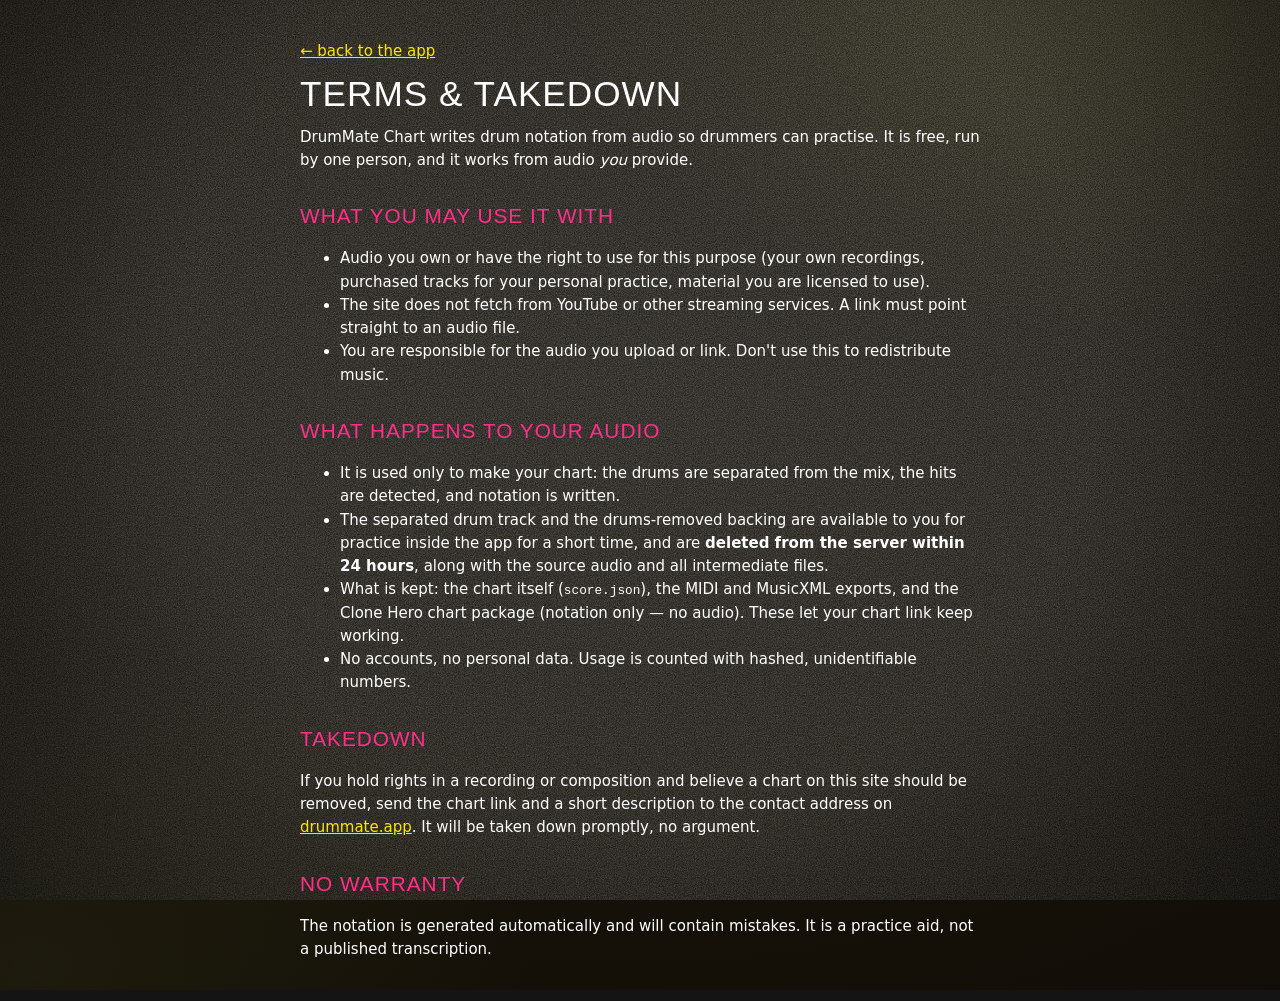
==== frontend/terms.html @ e9459ebd "Public site works from the user's own audio: upload first, direct audio links second, no streaming s" ====
<!doctype html>
<html lang="en">
<head>
<meta charset="utf-8">
<meta name="viewport" content="width=device-width, initial-scale=1">
<title>DrumMate Chart — Terms & takedown</title>
<link rel="stylesheet" href="style.css">
<style>
  .doc{max-width:720px; margin:40px auto; padding:0 20px; line-height:1.55}
  .doc h1{font-family:var(--f-display); font-weight:400; font-size:2.2rem; margin:0 0 6px}
  .doc h2{font-family:var(--f-display); font-weight:400; font-size:1.3rem; margin:28px 0 6px; color:var(--pink)}
  .doc p, .doc li{color:var(--white)}
  .doc code{font-family:var(--f-mono); font-size:.85em}
  .doc a{color:var(--yellow)}
</style>
</head>
<body>
<main class="doc">
  <p><a href="./">&larr; back to the app</a></p>
  <h1>Terms &amp; takedown</h1>
  <p class="muted">DrumMate Chart writes drum notation from audio so drummers can practise. It is free, run by one person, and it works from audio <em>you</em> provide.</p>

  <h2>What you may use it with</h2>
  <ul>
    <li>Audio you own or have the right to use for this purpose (your own recordings, purchased tracks for your personal practice, material you are licensed to use).</li>
    <li>The site does not fetch from YouTube or other streaming services. A link must point straight to an audio file.</li>
    <li>You are responsible for the audio you upload or link. Don't use this to redistribute music.</li>
  </ul>

  <h2>What happens to your audio</h2>
  <ul>
    <li>It is used only to make your chart: the drums are separated from the mix, the hits are detected, and notation is written.</li>
    <li>The separated drum track and the drums-removed backing are available to you for practice inside the app for a short time, and are <strong>deleted from the server within 24 hours</strong>, along with the source audio and all intermediate files.</li>
    <li>What is kept: the chart itself (<code>score.json</code>), the MIDI and MusicXML exports, and the Clone Hero chart package (notation only — no audio). These let your chart link keep working.</li>
    <li>No accounts, no personal data. Usage is counted with hashed, unidentifiable numbers.</li>
  </ul>

  <h2>Takedown</h2>
  <p>If you hold rights in a recording or composition and believe a chart on this site should be removed, send the chart link and a short description to
  the contact address on <a href="https://drummate.app">drummate.app</a>. It will be taken down promptly, no argument.</p>

  <h2>No warranty</h2>
  <p>The notation is generated automatically and will contain mistakes. It is a practice aid, not a published transcription.</p>
</main>
</body>
</html>
---- frontend/style.css ----
/* ============================================================
   DRUMMATE CHART — retro pop-punk neubrutalism (family skin)
   ============================================================ */
:root{
  --bg:     #141414;
  --panel:  rgba(31,29,28,.86);
  --paper:  #f7f0e4;
  --ink:    #000;
  --pink:   #ff2e88;
  --yellow: #ffe600;
  --red:    #ff2b2b;
  --lime:   #b6ff3c;
  --white:  #ffffff;
  --muted:  #c7c1b3;
  --line:   rgba(255,255,255,.28);

  --border:    4px solid #000;
  --border-w:  4px solid var(--white);
  --border-w2: 2px solid var(--white);
  --shadow:       7px 7px 0 #000;
  --shadow-pink:  7px 7px 0 var(--pink);
  --shadow-sm:    4px 4px 0 #000;
  --shadow-xs:    3px 3px 0 #000;

  --f-display: "Anton", Impact, sans-serif;
  --f-marker:  "Permanent Marker", cursive;
  --f-body:    "Space Grotesk", system-ui, sans-serif;
  --f-mono:    "JetBrains Mono", monospace;
}
*{box-sizing:border-box}
html,body{margin:0;padding:0}
body{
  position:relative;
  background:var(--bg); color:var(--white);
  font:15px/1.5 var(--f-body);
  -webkit-font-smoothing:antialiased;
  overflow-x:hidden;
}
/* dirty concrete backdrop + film grain, straight from the mothership */
body::before{
  content:""; position:fixed; inset:-10%; z-index:-2;
  background:
    radial-gradient(58% 55% at 80% 6%,  rgba(150,160,70,.16), transparent 60%),
    radial-gradient(55% 50% at 10% 98%, rgba(110,120,50,.12), transparent 60%),
    radial-gradient(120% 120% at 50% 45%, #1c1913 0%, #141008 45%, #080705 100%);
}
body::after{
  content:""; position:fixed; inset:0; z-index:-2; pointer-events:none;
  background-image:
    radial-gradient(circle at 50% 40%, transparent 55%, rgba(0,0,0,.55) 100%),
    url("data:image/svg+xml,%3Csvg xmlns='http://www.w3.org/2000/svg' width='220' height='220'%3E%3Cfilter id='n'%3E%3CfeTurbulence type='fractalNoise' baseFrequency='0.9' numOctaves='3' stitchTiles='stitch'/%3E%3CfeColorMatrix type='saturate' values='0'/%3E%3C/filter%3E%3Crect width='100%25' height='100%25' filter='url(%23n)' opacity='0.5'/%3E%3C/svg%3E");
  background-size:100% 100%, 220px 220px;
  opacity:.75;
}
.hidden{display:none !important}
h1,h2{margin:0 0 .3em}
h1{
  font-family:var(--f-display); font-weight:400;
  font-size:clamp(2.2rem,6vw,3.6rem);
  line-height:.92; letter-spacing:1px; text-transform:uppercase;
}
h1 .hl{color:var(--pink); text-shadow:4px 4px 0 #000}
h2{font-family:var(--f-display); font-weight:400; font-size:1.5rem; letter-spacing:1px; text-transform:uppercase}
.muted{color:var(--muted)} .small{font-size:.85rem}
u{text-decoration-color:var(--pink); text-underline-offset:3px}
::selection{background:var(--pink); color:#fff}

/* ── nav ────────────────────────────────────────────────── */
.topbar{
  display:flex; align-items:center; justify-content:space-between;
  padding:.7rem 1.25rem; position:sticky; top:0; z-index:60;
  background:var(--bg); border-bottom:var(--border-w);
}
.brand{display:flex; align-items:center; gap:.6rem; text-decoration:none; color:inherit}
.brand:hover em{text-decoration:underline; text-decoration-thickness:3px}
.brand .logo{width:1.6rem; height:1.6rem; display:block; filter:drop-shadow(2px 2px 0 #000)}
.brand span{font-family:var(--f-display); font-size:1.4rem; letter-spacing:1px}
.brand em{color:var(--pink); font-style:normal}
.topbar-right{display:flex; align-items:center; gap:10px}

.nav-cta{background:var(--yellow); color:#000; border:var(--border); box-shadow:var(--shadow-xs);
  padding:.45rem .9rem; font-weight:700; text-transform:uppercase; font-size:.78rem; letter-spacing:1px;
  text-decoration:none; white-space:nowrap; transition:transform .1s, box-shadow .1s}
.nav-cta:hover{transform:translate(-2px,-2px); box-shadow:6px 6px 0 #000}
.promo{display:flex; align-items:center; justify-content:space-between; gap:16px; flex-wrap:wrap;
  margin:22px 0 6px; padding:16px 18px; background:var(--panel); border:var(--border-w); box-shadow:var(--shadow-pink)}
.promo-text{display:flex; flex-direction:column; gap:3px}
.promo-text b{font-family:var(--f-display); font-weight:400; font-size:1.25rem; letter-spacing:1px; text-transform:uppercase}
.promo-text span{color:var(--muted)} .promo-text em{color:var(--pink); font-style:normal}
.promo-btn{text-decoration:none; display:inline-block}
@media (max-width:720px){ .nav-cta{display:none} }
@media print{ .promo,.nav-cta{display:none !important} }

/* ── controls ───────────────────────────────────────────── */
button,.ghost,select,input,a.ghost{font:inherit; color:inherit}
button{cursor:pointer; border:3px solid #000; background:var(--white); color:#000;
  box-shadow:var(--shadow-xs); padding:8px 14px; border-radius:0;
  font-family:var(--f-body); font-weight:700;
  transition:transform .08s, box-shadow .08s}
button:hover{transform:translate(-2px,-2px); box-shadow:5px 5px 0 #000}
button:active{transform:translate(2px,2px); box-shadow:1px 1px 0 #000}
button:disabled{opacity:.45; cursor:not-allowed; transform:none; box-shadow:var(--shadow-xs)}
.primary{
  background:var(--yellow); color:#000; border:var(--border); box-shadow:var(--shadow-sm);
  font-family:var(--f-display); font-weight:400; letter-spacing:1px;
  text-transform:uppercase; font-size:1.05rem; padding:.55rem 1.2rem;
}
.primary:hover{transform:translate(-3px,-3px); box-shadow:7px 7px 0 #000}
.ghost{
  background:transparent; color:var(--white); text-decoration:none;
  display:inline-flex; align-items:center; padding:7px 12px;
  border:var(--border-w2); box-shadow:none; font-weight:700;
  text-transform:uppercase; font-size:.8rem; letter-spacing:1px;
}
.ghost:hover{background:var(--pink); border-color:var(--pink); color:#fff; transform:none; box-shadow:var(--shadow-xs)}
.ghost.small{padding:4px 9px; font-size:.72rem}
input[type=text],input[type=url],input[type=number],select{
  background:var(--paper); border:3px solid #000; color:#000;
  border-radius:0; padding:10px 12px; width:100%;
  font-family:var(--f-mono); font-size:.9rem;
}
input:focus,select:focus{outline:3px solid var(--pink); outline-offset:0}
input::placeholder{color:#77705f}
input[type=range]{accent-color:var(--pink); width:100%}
.check{display:flex; align-items:center; gap:7px; white-space:nowrap}
.check input{accent-color:var(--pink); width:auto; transform:scale(1.15)}

/* ── layout ─────────────────────────────────────────────── */
.view{max-width:1180px; margin:0 auto; padding:26px 18px 60px}
.hero{text-align:center; margin:34px 0 26px}
.hero .sub{max-width:640px; margin:.8rem auto 0; color:var(--muted); font-size:1rem}
.card{
  position:relative;
  background:var(--panel); border:var(--border-w); box-shadow:var(--shadow-pink);
  backdrop-filter:blur(3px); -webkit-backdrop-filter:blur(3px);
  padding:22px; max-width:760px; margin:0 auto;
}
.card .sticker{
  position:absolute; top:-1.1rem; right:6%; transform:rotate(6deg);
  font-family:var(--f-marker); font-size:.95rem; color:#000;
  background:var(--lime); border:3px solid #000; box-shadow:var(--shadow-xs);
  padding:.35rem .7rem; pointer-events:none;
}
.row{display:flex; gap:12px}
.row input{flex:1}
.or{display:flex; align-items:center; gap:12px; margin:16px 0;
  color:var(--muted); font-family:var(--f-mono); font-size:.8rem; text-transform:uppercase}
.or::before,.or::after{content:""; flex:1; height:2px; background:var(--line)}
.filedrop{display:block; text-align:center; padding:20px; border:3px dashed var(--line);
  color:var(--muted); cursor:pointer; font-family:var(--f-mono); font-size:.85rem}
.filedrop:hover,.filedrop.drag{border-color:var(--pink); color:var(--white); border-style:solid}
.opts{margin-top:16px; border-top:2px solid var(--line); padding-top:12px}
.opts summary{cursor:pointer; color:var(--muted); font-family:var(--f-mono);
  text-transform:uppercase; font-size:.8rem; letter-spacing:1px}
.grid{display:grid; grid-template-columns:repeat(auto-fit,minmax(180px,1fr));
  gap:12px; margin-top:14px}
.grid label{display:flex; flex-direction:column; gap:5px; font-size:.8rem;
  color:var(--muted); font-family:var(--f-mono); text-transform:uppercase}
.grid label.check{flex-direction:row; align-items:center}
.error{color:var(--red); font-weight:700; margin:14px 0 0}

/* ── progress ───────────────────────────────────────────── */
.progress-card{max-width:560px; text-align:center}
.bar{height:18px; background:#000; border:3px solid #000; overflow:hidden; margin:16px 0 10px}
#prog-fill{height:100%; width:0; background:var(--yellow);
  background-image:repeating-linear-gradient(-45deg, transparent 0 10px, rgba(0,0,0,.15) 10px 20px);
  background-size:28px 28px; animation:barber 1.1s linear infinite;
  transition:width .6s ease}
@keyframes barber{ from{background-position:0 0} to{background-position:28px 0} }
.prog-meta{display:flex; justify-content:space-between; font-family:var(--f-mono); font-size:.75rem; color:var(--muted); margin-top:-4px}
.prog-meta .beat{display:inline-block; width:.55em; height:.55em; border-radius:50%; background:var(--lime); margin-right:.4em; animation:pulse 1s ease-in-out infinite}
@keyframes pulse{ 0%,100%{opacity:.25} 50%{opacity:1} }
#prog-msg{font-family:var(--f-mono)}
.steps{list-style:none; padding:0; margin:18px 0; text-align:left;
  font-family:var(--f-mono); font-size:.85rem}
.steps li{padding:6px 0 6px 26px; position:relative; color:var(--muted)}
.steps li::before{content:"○"; position:absolute; left:6px}
.steps li.done{color:var(--white)} .steps li.done::before{content:"●"; color:var(--lime)}
.steps li.active{color:var(--pink)} .steps li.active::before{content:"◐"; color:var(--pink)}

.wait-ad{position:relative; max-width:760px; margin:26px auto 0; background:var(--panel);
  border:var(--border-w); box-shadow:var(--shadow-pink); padding:18px 20px 16px;
  backdrop-filter:blur(3px); -webkit-backdrop-filter:blur(3px)}
.wait-ad-tag{position:absolute; top:-1rem; left:5%; transform:rotate(-4deg);
  font-family:var(--f-marker); font-size:.95rem; color:#000; background:var(--yellow);
  border:3px solid #000; box-shadow:var(--shadow-xs); padding:.3rem .7rem}
.wait-ad-body{display:flex; gap:18px; align-items:center; flex-wrap:wrap}
.wait-ad-screen{position:relative; width:280px; max-width:100%}
.wait-ad-screen video{width:100%; max-width:100%; aspect-ratio:16/9; background:#000;
  border:3px solid #000; box-shadow:var(--shadow-xs); flex:none}
.wait-ad-copy{flex:1; min-width:260px}
.wait-ad-kicker{font-family:var(--f-mono); font-size:.72rem; text-transform:uppercase; letter-spacing:.1em; color:var(--pink)}
.wait-ad h3{margin:.15rem 0 .35rem; font-family:var(--f-display); font-weight:400; font-size:1.55rem;
  letter-spacing:1px; text-transform:uppercase; line-height:1; min-height:2.1em}
.wait-ad p{margin:0 0 .8rem; color:var(--muted); min-height:3.1em}
.wait-ad p em{color:var(--white); font-style:normal}
.wait-ad-btn{text-decoration:none; display:inline-block}
.wait-ad-dots{margin-top:10px; display:flex; gap:6px}
.wait-ad-dots i{width:8px; height:8px; background:var(--line); display:inline-block}
.wait-ad-dots i.on{background:var(--pink)}
.wait-ad-mute{position:absolute; right:6px; bottom:6px; padding:3px 8px; font-family:var(--f-mono); font-size:.68rem;
  text-transform:uppercase; letter-spacing:.06em; background:var(--yellow); color:#141414; border:2px solid #141414;
  box-shadow:2px 2px 0 #141414; cursor:pointer}
.wait-ad-mute[aria-pressed="true"]{background:var(--panel); color:var(--white); border-color:var(--white); box-shadow:2px 2px 0 var(--white)}
@media print{ .wait-ad{display:none} }

/* ── score header ───────────────────────────────────────── */
.score-head{display:flex; justify-content:space-between; align-items:flex-start;
  gap:16px; flex-wrap:wrap; margin-bottom:14px}
.score-head h2{font-size:1.8rem; text-shadow:3px 3px 0 var(--pink)}
.badges{display:flex; gap:7px; flex-wrap:wrap; margin-top:6px}
.pill{background:transparent; border:var(--border-w2); color:var(--white);
  padding:2px 10px; font-family:var(--f-mono); font-size:.75rem}
.pill-muted{color:var(--muted); border-color:var(--line)}
.pill.stale{background:var(--red); border-color:var(--red); color:#fff}
.pill-link{text-decoration:none}
.tempo-pill{display:inline-flex; align-items:center; gap:5px; padding-right:4px}
.tempo-pill .tiny{padding:0 6px; font-size:.7rem; box-shadow:none; border-width:2px; line-height:1.4}
.tempo-pill input{width:4.6em; padding:1px 4px; font-size:.7rem; border-width:2px; background:#fff}
.pill-link:hover{background:var(--pink); border-color:var(--pink); color:#fff}
.downloads{display:flex; gap:8px}

/* ── transport ──────────────────────────────────────────── */
.transport{display:flex; align-items:center; gap:14px; flex-wrap:wrap;
  background:var(--panel); border:var(--border-w); box-shadow:var(--shadow-sm);
  backdrop-filter:blur(3px); -webkit-backdrop-filter:blur(3px);
  padding:11px 14px; position:sticky; top:66px; z-index:30}
.play{width:52px; height:44px; font-size:1.1rem; padding:0; display:grid; place-items:center;
  background:var(--pink); color:#fff; border:var(--border); box-shadow:var(--shadow-xs)}
.track-select{display:flex; border:3px solid #000; box-shadow:var(--shadow-xs); background:var(--paper)}
.seg{border:0; border-radius:0; box-shadow:none; background:transparent; padding:8px 12px;
  font-size:.78rem; font-weight:700; text-transform:uppercase; letter-spacing:.5px;
  color:#000; border-right:2px solid #000}
.seg:hover{transform:none; box-shadow:none; background:#e8e0cf}
.seg:last-child{border-right:0}
.seg.active{background:var(--pink); color:#fff}
.seg:disabled{opacity:.35}
.tspeed{display:flex; align-items:center; gap:8px; font-size:.8rem;
  font-family:var(--f-mono); color:var(--muted); min-width:190px}
.tspeed input{width:110px}
.loopbox{display:flex; align-items:center; gap:8px; font-size:.8rem; font-family:var(--f-mono)}
.clock{margin-left:auto; font-family:var(--f-mono); font-variant-numeric:tabular-nums; color:var(--muted)}
.yt-wrap{margin:12px 0; border:var(--border-w); box-shadow:var(--shadow-sm); overflow:hidden; max-width:520px}
.yt-wrap iframe{display:block; width:100%; aspect-ratio:16/9; border:0}

/* ── edit bar ───────────────────────────────────────────── */
.editbar{display:flex; align-items:center; gap:14px; flex-wrap:wrap; margin:16px 0 6px;
  font-family:var(--f-mono); font-size:.85rem}
.editbar > .check{font-weight:700}
.palette{display:flex; gap:6px; flex-wrap:wrap}
.palette button{padding:4px 11px; font-size:.75rem; font-family:var(--f-mono);
  background:var(--paper); border:2px solid #000; box-shadow:2px 2px 0 #000}
.palette button.active{background:var(--yellow); font-weight:700}

/* ── teach mode ─────────────────────────────────────────── */
.lesson{position:relative; background:var(--paper); border:var(--border);
  box-shadow:var(--shadow-pink); color:var(--ink); padding:18px 20px 16px; margin:0 0 18px}
.lesson::before{content:"TEACH"; position:absolute; top:-1rem; left:5%;
  transform:rotate(-5deg); font-family:var(--f-marker); font-size:.95rem;
  color:#000; background:var(--yellow); border:3px solid #000;
  box-shadow:var(--shadow-xs); padding:.3rem .7rem}
.lesson h3{margin:0 0 .2rem; font-family:var(--f-display); font-weight:400;
  letter-spacing:1px; text-transform:uppercase; font-size:1.15rem}
.lesson .coverage{font-family:var(--f-mono); font-size:.72rem; color:#6a6355;
  text-transform:uppercase; margin-bottom:10px}
.hand-pick{font-family:var(--f-mono); font-size:.72rem; text-transform:uppercase;
  color:#3a352b; margin:-4px 0 10px; display:flex; gap:8px; align-items:center}
.hand-pick select{width:auto; padding:2px 6px; font-size:.7rem; border-width:2px}
.lesson-steps{display:flex; flex-wrap:wrap; gap:14px; margin:8px 0 4px}
.lesson-step{box-sizing:border-box; border:2px solid #000; background:#fffdf7; box-shadow:3px 3px 0 rgba(0,0,0,.85);
  padding:8px 10px 6px}
.lesson-step .step-name{font-family:var(--f-mono); font-weight:700; font-size:.7rem;
  text-transform:uppercase; letter-spacing:.05em; margin-bottom:2px}
.lesson-step .step-hint{font-family:var(--f-mono); font-size:.65rem; color:#6a6355; margin-top:2px}
.lesson-step.playing{border-color:var(--pink); box-shadow:3px 3px 0 var(--pink)}
.step-bars{display:flex; gap:8px; align-items:flex-start}
.step-bar{position:relative}
.bar-tag{font-family:var(--f-marker); font-size:.7rem; color:#a3392c}
.playhead{position:absolute; top:16px; bottom:14px; width:2px;
  background:var(--pink); opacity:0; pointer-events:none;
  transition:opacity .15s}
.step-controls{display:flex; gap:6px; align-items:center; margin-top:4px}
.step-controls .step-play{padding:2px 12px; font-size:.85rem;
  background:var(--pink); color:#fff; border:2px solid #000; box-shadow:2px 2px 0 #000}
.step-controls select{width:auto; padding:3px 6px; font-size:.7rem; border-width:2px}
.coach{margin-top:6px; border-top:2px dashed rgba(0,0,0,.3); padding-top:5px;
  display:grid; grid-template-columns:auto 1fr; gap:0 10px; align-items:center;
  font-family:var(--f-mono); min-height:46px}
.coach-count{grid-row:1/3; font-family:var(--f-display); font-size:1.9rem;
  line-height:1; color:var(--pink); min-width:1.6em; text-align:center}
.coach-now{font-weight:700; font-size:.8rem; letter-spacing:.02em;
  white-space:nowrap; overflow:hidden; text-overflow:ellipsis; height:1.25em}
.coach-next{font-size:.65rem; color:#6a6355;
  white-space:nowrap; overflow:hidden; text-overflow:ellipsis; height:1.2em}
svg .hit-now, .hit-now *{fill:#ff2e88 !important; stroke:#ff2e88 !important}
@media print{ .coach{display:none} }
.lesson-tips{margin:12px 0 0; padding:0 0 0 1.2rem; font-size:.9rem}
.lesson-tips li{margin:.3rem 0}
.lesson-tips b{background:var(--yellow); padding:0 .25em}
@media print{ .lesson::before,.step-controls,.playhead{display:none !important} }

/* ── symbol key ─────────────────────────────────────────── */
.legend{display:flex; flex-wrap:wrap; gap:0 8px; align-items:flex-end;
  padding:6px 10px 10px; margin:0 6px 12px;
  border-bottom:2px dashed rgba(0,0,0,.3)}
.key-cell{text-align:center}
.key-cell svg{display:block}
.key-label{font-family:var(--f-mono); font-size:.6rem; letter-spacing:.02em;
  color:#3a352b; margin-top:-8px; text-transform:uppercase}

/* ── the chart: zine paper ──────────────────────────────── */
.score{background:var(--paper); border:var(--border); box-shadow:var(--shadow);
  padding:16px 8px 24px; overflow-x:auto; color:var(--ink)}
.system{position:relative; margin-bottom:6px}
.score{user-select:none; -webkit-user-select:none; -webkit-touch-callout:none; touch-action:manipulation}
button,.seg,.ghost{touch-action:manipulation; -webkit-tap-highlight-color:transparent}
#btn-loop.armed{background:var(--yellow); color:#000; border-color:var(--yellow)}
.loop-box{background:rgba(255,230,0,.22); border-top:3px solid var(--yellow); border-bottom:3px solid var(--yellow)}
.chart-ph{position:absolute; width:2px; background:var(--pink); opacity:0; pointer-events:none; z-index:5}
.system svg{display:block; margin:0 auto}
.footnote{margin-top:16px; font-family:var(--f-mono); font-size:.8rem}
.footnote b{color:var(--yellow)}

@media print{
  body::before,body::after{display:none !important}
  .topbar,.transport,.editbar,.downloads,.footnote,#yt-wrap,.badges{display:none !important}
  body{background:#fff; color:#000} .view{padding:0}
  .score{background:#fff; border:0; box-shadow:none; padding:0}
  .score-head{margin-bottom:8px}
  .score-head h2{text-shadow:none}
}
@media (max-width:720px){
  .transport{position:static} .tspeed{min-width:0}
  .card .sticker{display:none}
}

/* site notice (frontend/notice.json) */
.notice{background:var(--yellow); color:#141414; border-bottom:3px solid #141414; padding:10px 16px;
  font-family:var(--f-mono); font-size:.85rem; line-height:1.4; text-align:center}
.notice a{color:#141414; font-weight:700; margin-left:8px}
.notice.hidden{display:none}
@media print{ .notice{display:none} }

/* upload-first setup card */
.filedrop-main{padding:28px 18px; font-size:1.05rem}
.filedrop-main small{display:block; margin-top:8px; font-size:.72rem}
#link-note{margin:6px 0 0}
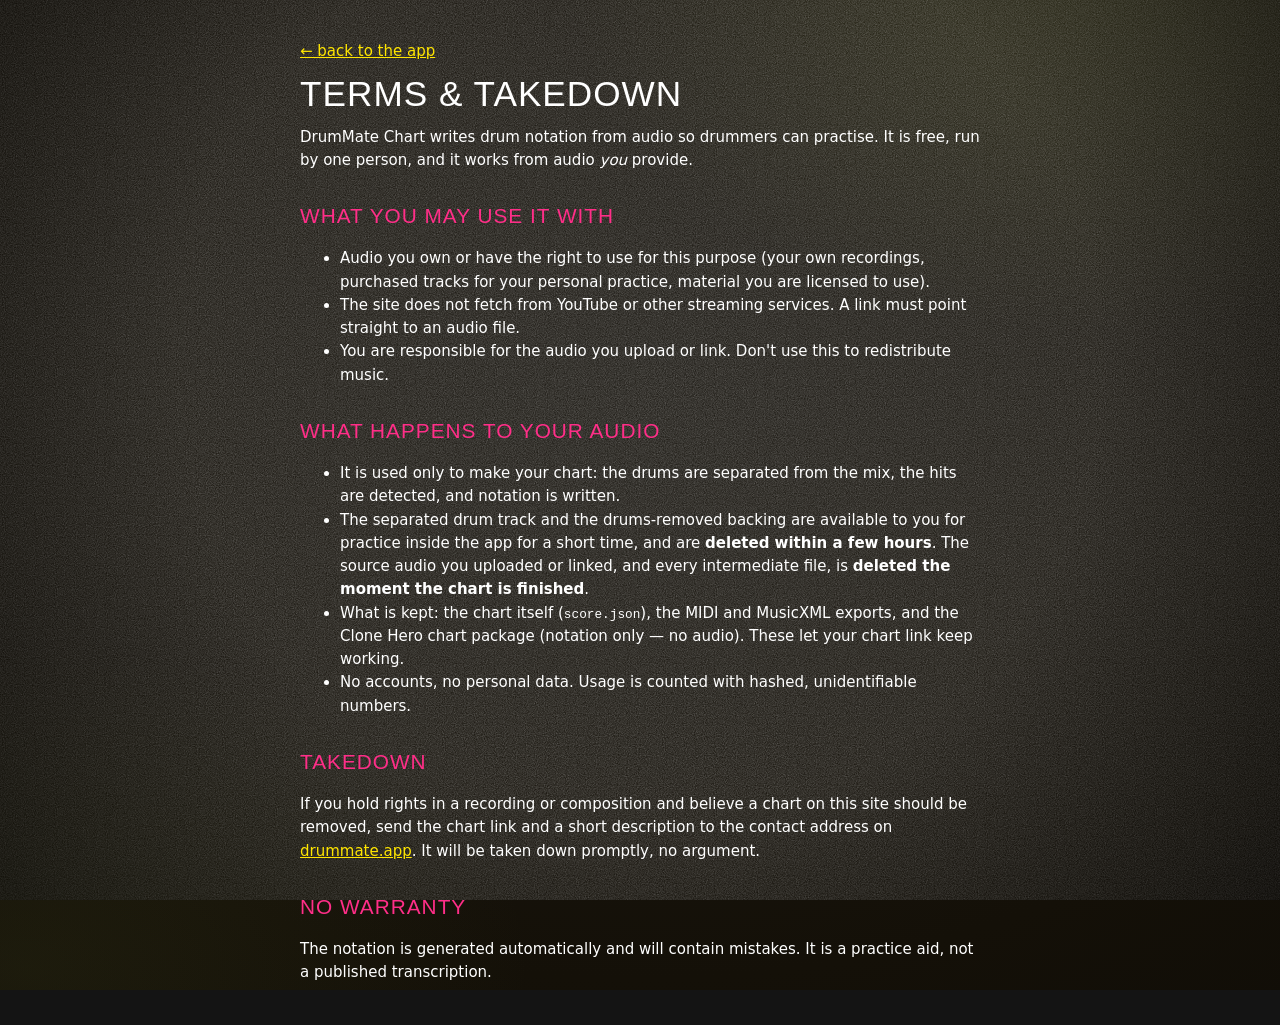
==== commit c0afda55: "Delete-on-use: source audio, decoded wav and separation caches are removed the moment a job ends (DR" ====
--- a/frontend/terms.html
+++ b/frontend/terms.html
@@ -30,7 +30,7 @@
   <h2>What happens to your audio</h2>
   <ul>
     <li>It is used only to make your chart: the drums are separated from the mix, the hits are detected, and notation is written.</li>
-    <li>The separated drum track and the drums-removed backing are available to you for practice inside the app for a short time, and are <strong>deleted from the server within 24 hours</strong>, along with the source audio and all intermediate files.</li>
+    <li>The separated drum track and the drums-removed backing are available to you for practice inside the app for a short time, and are <strong>deleted within a few hours</strong>. The source audio you uploaded or linked, and every intermediate file, is <strong>deleted the moment the chart is finished</strong>.</li>
     <li>What is kept: the chart itself (<code>score.json</code>), the MIDI and MusicXML exports, and the Clone Hero chart package (notation only — no audio). These let your chart link keep working.</li>
     <li>No accounts, no personal data. Usage is counted with hashed, unidentifiable numbers.</li>
   </ul>
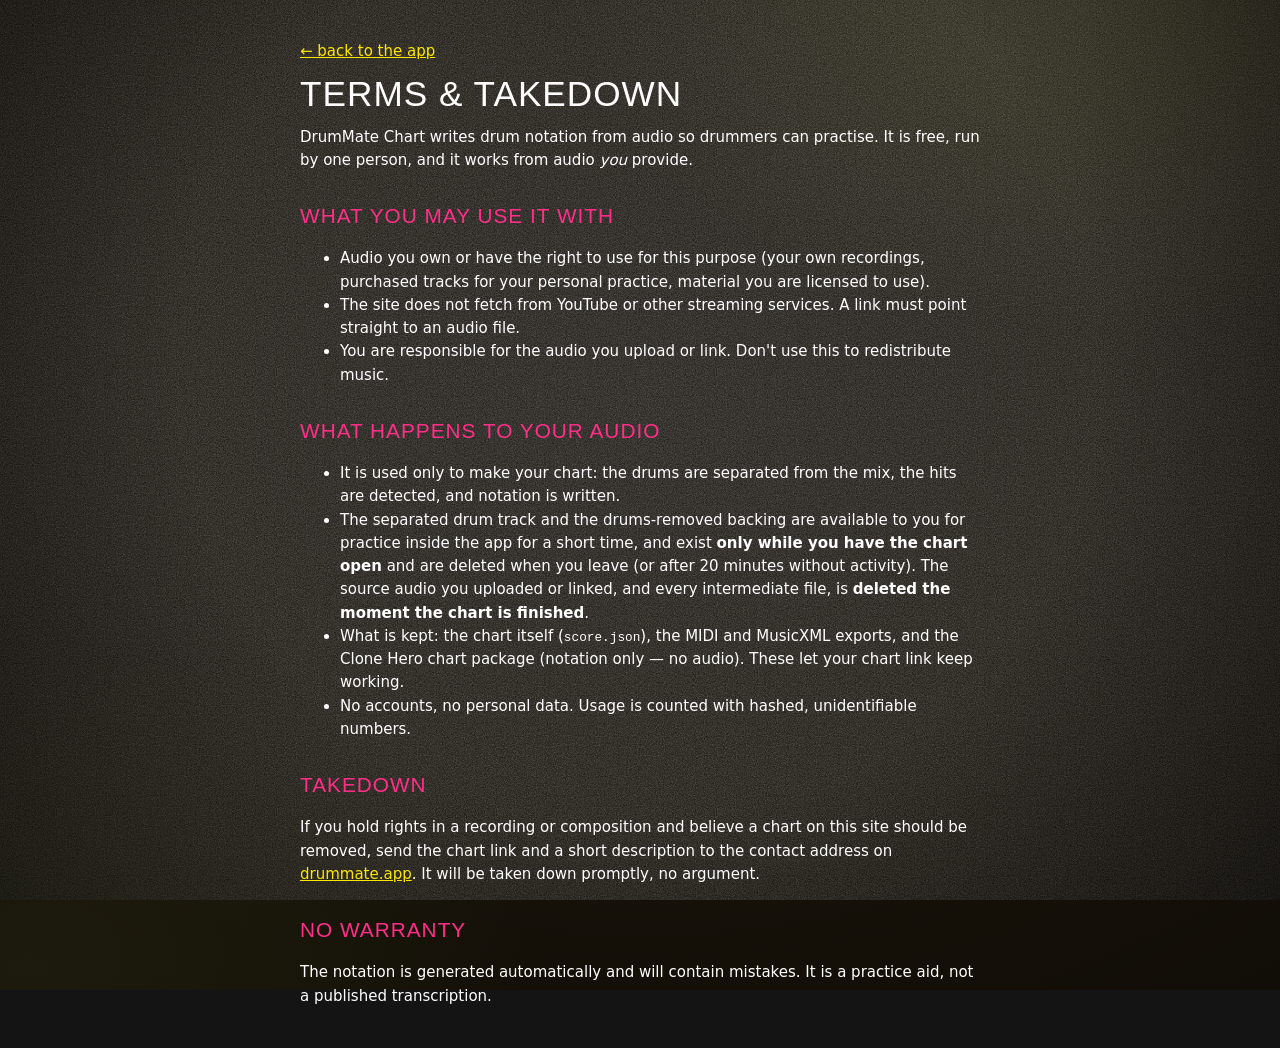
==== commit c77b8213: "Session-only audio: a chart's drum/backing tracks are deleted when the page is left (sendBeacon) or " ====
--- a/frontend/terms.html
+++ b/frontend/terms.html
@@ -30,7 +30,7 @@
   <h2>What happens to your audio</h2>
   <ul>
     <li>It is used only to make your chart: the drums are separated from the mix, the hits are detected, and notation is written.</li>
-    <li>The separated drum track and the drums-removed backing are available to you for practice inside the app for a short time, and are <strong>deleted within a few hours</strong>. The source audio you uploaded or linked, and every intermediate file, is <strong>deleted the moment the chart is finished</strong>.</li>
+    <li>The separated drum track and the drums-removed backing are available to you for practice inside the app for a short time, and exist <strong>only while you have the chart open</strong> and are deleted when you leave (or after 20 minutes without activity). The source audio you uploaded or linked, and every intermediate file, is <strong>deleted the moment the chart is finished</strong>.</li>
     <li>What is kept: the chart itself (<code>score.json</code>), the MIDI and MusicXML exports, and the Clone Hero chart package (notation only — no audio). These let your chart link keep working.</li>
     <li>No accounts, no personal data. Usage is counted with hashed, unidentifiable numbers.</li>
   </ul>
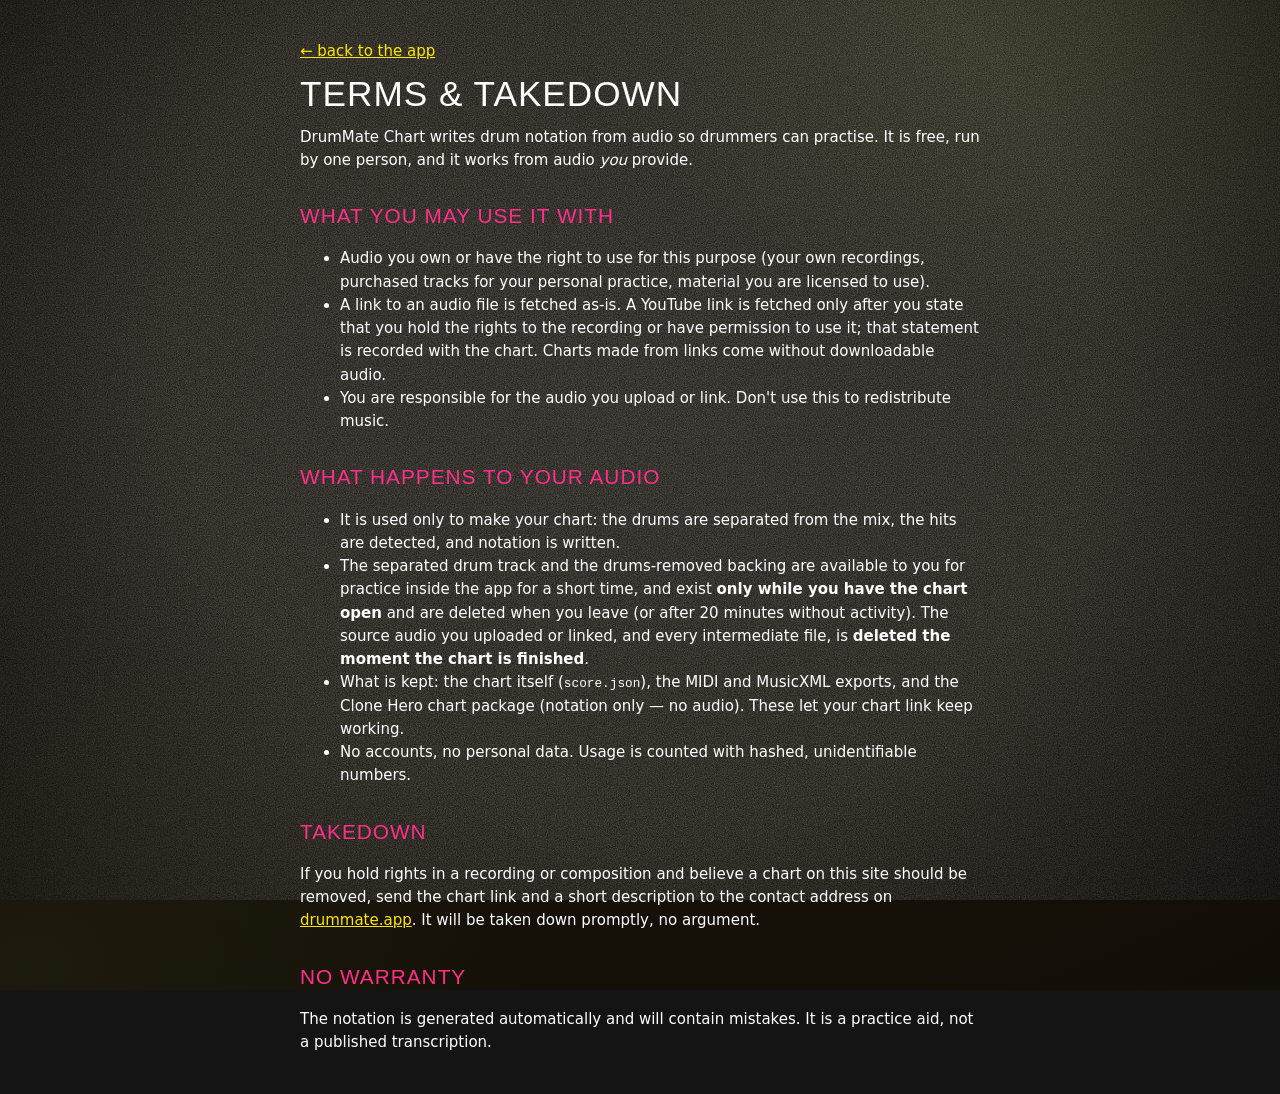
==== commit 7ae33050: "YouTube links behind a rights statement (recorded on the job); link charts remain chart-only, delete" ====
--- a/frontend/terms.html
+++ b/frontend/terms.html
@@ -23,7 +23,7 @@
   <h2>What you may use it with</h2>
   <ul>
     <li>Audio you own or have the right to use for this purpose (your own recordings, purchased tracks for your personal practice, material you are licensed to use).</li>
-    <li>The site does not fetch from YouTube or other streaming services. A link must point straight to an audio file.</li>
+    <li>A link to an audio file is fetched as-is. A YouTube link is fetched only after you state that you hold the rights to the recording or have permission to use it; that statement is recorded with the chart. Charts made from links come without downloadable audio.</li>
     <li>You are responsible for the audio you upload or link. Don't use this to redistribute music.</li>
   </ul>
 
--- a/frontend/style.css
+++ b/frontend/style.css
@@ -345,3 +345,6 @@
 .filedrop-main{padding:28px 18px; font-size:1.05rem}
 .filedrop-main small{display:block; margin-top:8px; font-size:.72rem}
 #link-note{margin:6px 0 0}
+
+.rights{display:flex; gap:8px; align-items:flex-start; margin:8px 0 0; color:var(--muted); line-height:1.35; cursor:pointer}
+.rights input{margin-top:3px}
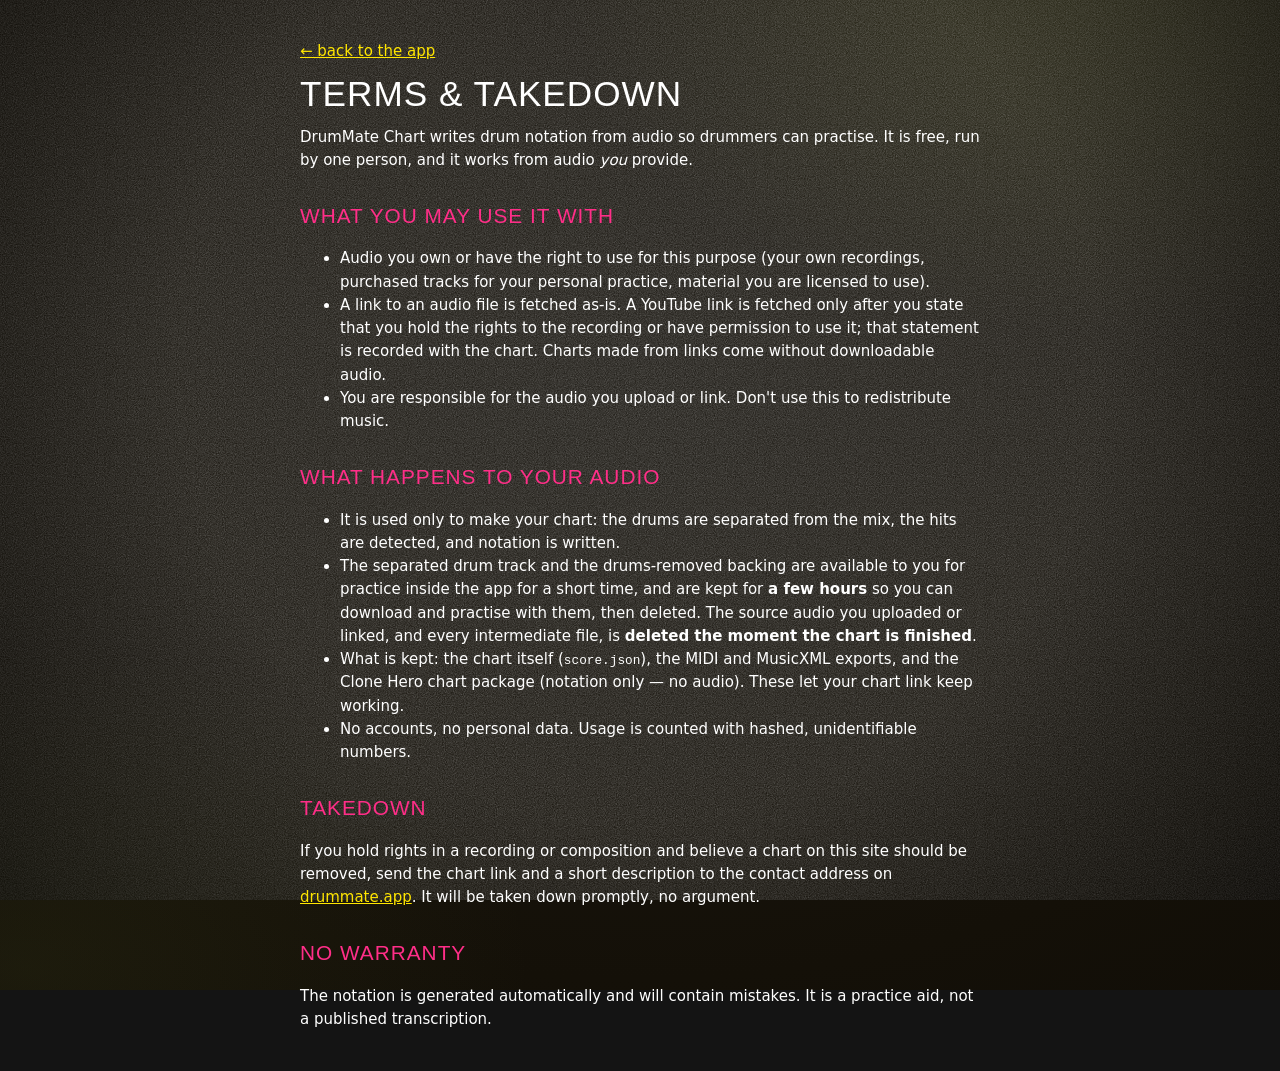
==== commit ab253fcf: "Upload charts keep their drum/backing tracks for the TTL (downloads survive a reload); link charts s" ====
--- a/frontend/terms.html
+++ b/frontend/terms.html
@@ -30,7 +30,7 @@
   <h2>What happens to your audio</h2>
   <ul>
     <li>It is used only to make your chart: the drums are separated from the mix, the hits are detected, and notation is written.</li>
-    <li>The separated drum track and the drums-removed backing are available to you for practice inside the app for a short time, and exist <strong>only while you have the chart open</strong> and are deleted when you leave (or after 20 minutes without activity). The source audio you uploaded or linked, and every intermediate file, is <strong>deleted the moment the chart is finished</strong>.</li>
+    <li>The separated drum track and the drums-removed backing are available to you for practice inside the app for a short time, and are kept for <strong>a few hours</strong> so you can download and practise with them, then deleted. The source audio you uploaded or linked, and every intermediate file, is <strong>deleted the moment the chart is finished</strong>.</li>
     <li>What is kept: the chart itself (<code>score.json</code>), the MIDI and MusicXML exports, and the Clone Hero chart package (notation only — no audio). These let your chart link keep working.</li>
     <li>No accounts, no personal data. Usage is counted with hashed, unidentifiable numbers.</li>
   </ul>
